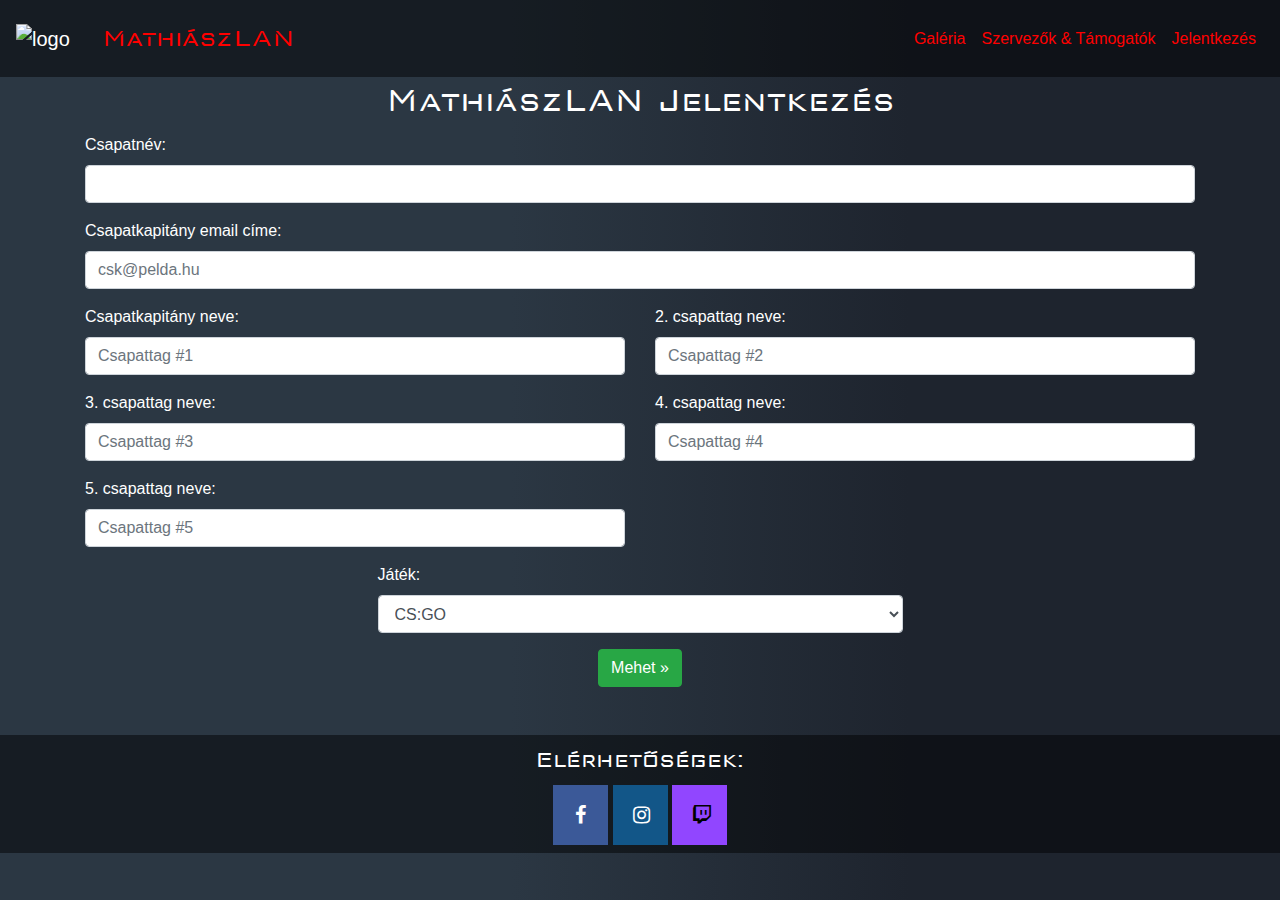
==== regisztracio/index.html @ 5a891382 "reg bugfix 2" ====
<!DOCTYPE html>
<html lang="hu">

<head>
    <meta charset="UTF-8">
    <meta http-equiv="X-UA-Compatible" content="IE=edge">
    <meta name="viewport" content="width=device-width, initial-scale=1.0">
    <link rel="stylesheet" href="https://cdnjs.cloudflare.com/ajax/libs/font-awesome/4.7.0/css/font-awesome.min.css">
    <script src="../bootstrap/js/jquery-3.2.1.slim.min.js"></script>
    <script src="../bootstrap/js/popper.min.js"></script>
    <script src="../bootstrap/js/bootstrap.min.js"></script>
    <link rel="stylesheet" href="../bootstrap/css/bootstrap.min.css">
    <link rel="stylesheet" href="../style.css">
    <link rel="stylesheet" href="../sliders/foslider.css">
    <title>MathiászLAN</title>
    <link rel="shortcut icon" type="image/jpg" href="images/keszlogo.png" />
    <script src="js.js"></script>

</head>

<body>
    <header>
        <nav class="navbar navbar-expand-md navbar-dark">

            <a class="navbar-brand" href="../index.html">
                <img src="../images/keszlogo.png" alt="logo" style="width:65px;">
            </a>
            <a class="nav-link mlcim" href="../index.html" id="navbarfelirat">

                MathiászLAN

            </a>

            <button class="navbar-toggler float-xs-right" type="button" data-toggle="collapse"
                data-target="#navbarSupportedContent" aria-controls="navbarSupportedContent" aria-expanded="false"
                aria-label="Toggle navigation">
                <span class="navbar-toggler-icon"></span>
            </button>

            <div class="collapse navbar-collapse" id="navbarSupportedContent">
                <ul class="navbar-nav ml-auto">
                    <li class="nav-item">
                        <a class="nav-link" href="../gallery.html">Galéria</a>
                    </li>
                    <li class="nav-item">
                        <a class="nav-link" href="../szervezok.html">Szervezők & Támogatók</a>
                    </li>
                    <li class="nav-item">
                        <a class="nav-link" href="../regisztracio/index.html">Jelentkezés</a>
                    </li>
                </ul>
            </div>

        </nav>
    </header>
    <main>
        <div class="container">
            <h1 class="text-center">MathiászLAN Jelentkezés</h1>
            <form action="register.php" method="POST">
                <div class="row">
                    <div class="form-group col-sm-12 col-md-12 col-xl-12">
                        <label>Csapatnév:</label>
                        <input name="csapatNev" type="text" class="form-control" placeholder="" required />
                    </div>
                </div>

                <div class="row">
                    <div class="form-group col-sm-12 col-md-12 col-xl-12">
                        <label for="exampleInputEmail1">Csapatkapitány email címe:</label>
                        <input name="cskEmail" type="email" class="form-control" placeholder="csk@pelda.hu" required />
                    </div>
                </div>

                <div class="row">
                    <div class="form-group col-sm-12 col-md-6 col-xl-6">
                        <label>Csapatkapitány neve:</label>
                        <input name="cskNev" class="form-control" type="text" placeholder="Csapattag #1" required />
                    </div>
                    <div class="form-group col-sm-12 col-md-6 col-xl-6">
                        <label>2. csapattag neve:</label>
                        <input name="csapattag2" class="form-control" type="text" placeholder="Csapattag #2" required />
                    </div>
                    <div name="tbap" class="form-group col-sm-12 col-md-6 col-xl-6">
                        <label>3. csapattag neve:</label>
                        <input name="csapattag3" class="form-control" type="text" placeholder="Csapattag #3" required />
                    </div>
                    <div name="tbap" class="form-group col-sm-12 col-md-6 col-xl-6">
                        <label>4. csapattag neve:</label>
                        <input name="csapattag4" class="form-control" type="text" placeholder="Csapattag #4" required />
                    </div>
                    <div name="tbap" class="form-group col-sm-12 col-md-6 col-xl-6">
                        <label>5. csapattag neve:</label>
                        <input name="csapattag5" class="form-control" type="text" placeholder="Csapattag #5" required />
                    </div>
                </div>
                <div class="row aas">
                    <div class="col-12">
                        <div class="form-group">
                            <label>Játék:</label>
                            <select name="jatek" class="form-control" id="jatek" required onchange="changed()">
                                <option value="csgo">CS:GO</option>
                                <option value="lol">LOL</option>
                                <option value="fifa">FIFA</option>
                            </select>
                        </div>
                    </div>
                </div>

                <div class="text-center">
                    <input type="submit" class="btn btn-success" value="Mehet »">
                </div>

            </form>
        </div>
    </main>
    <footer class="bg-footer mt-5">
        <div class="container">
            <div class="row">
                <div class="col-12">
                    <div class="p-2 text-center">
                        <h3>Elérhetőségek:</h3>
                        <a href="https://www.facebook.com/mathiaszlan" target="_blank" class="fa fa-facebook"></a>
                        <a href="https://www.instagram.com/mathiaszlan/" target="_blank" class="fa fa-instagram"></a>
                        <a href="https://www.twitch.tv/mathiaszlan2021" target="_blank"><i class="fa fa-twitch"></i></a>
                    </div>
                </div>
            </div>
        </div>
    </footer>
</body>

<script src="fixjs.js"></script>

</html>
---- style.css ----
.ki1 {

    text-align: center;


}

.ki2 {

    text-align: center;

}

@font-face {
    font-family: 'neo-latina';
    src: url(font/neo-latina.ttf);
}

body {

    background: rgb(43, 55, 67);
    background: linear-gradient(90deg, rgba(43, 55, 67, 1) 40%, rgba(30, 36, 46, 1) 71%);
    color: white;

}

.navbar,
.bg-footer {
    background-color: rgba(0, 0, 0, 0.48);
}

h3,
h1 {
    font-family: 'neo-latina';
}

img {
    width: 100%;
}

.nav-link {
    color: /*#9D00FF*/ #ff0000 !important;
}

.fa {
    padding: 20px;
    font-size: 20px;
    width: 55px;
    text-align: center;
    text-decoration: none;

}

.fa:hover {
    opacity: 0.7;
}

.fa-facebook {
    background: #3B5998;
    color: white;
}

.fa-instagram {
    background: #125688;
    color: white;
}

.fa-youtube {
    background: #bb0000;
    color: white;
}

.fa-twitch {
    background-color: #9146ff;
    color: black;
}

a:hover {
    color: inherit !important;
    text-decoration: none !important;
}

.mlcim {

    font-family: 'neo-latina';
    font-size: 30px;


}

.darkerr {

    background-color: rgba(0, 0, 0, 0.5);

}

#myVideo {
    right: 0;
    bottom: 0;
    min-width: 100%;
    min-height: 100%;
    z-index: -1;
}

video {

    width: 100%;
    height: auto;

}

.aas {


    width: 100%;
    margin-left: 0;
    margin-right: 0;
}
#navbarfelirat{
    width: 30%;
    margin-left: 0;
    text-align: center;
}
.exh3 {

    font-family: 'Courier New', Courier, monospace;

}

@media screen and (max-width: 768px) {

    .nav-link {

        margin-left: 100px;
        text-align: right;

    }
}


@media screen and (min-width: 900px) {
    footer {
        left: 0;
        bottom: 0;
        width: 100%;
    }

}

@media screen and (min-width: 768px) {

    .aas {

        width: 50%;
        margin-left: auto;
        margin-right: auto;

    }

}

blockquote {

    font-family: neo-latina;
    src: url(font/neo-latina.ttf);
    text-align: center;
    font-size: 30px;
    font-weight: bolder;
    margin-bottom: 0%;
}
figcaption {

    margin-top: 0%;

}

.focimkee {

    font-family: neo-latina;
    src: url(font/neo-latina.ttf);
    font-size: 60px;
    font-weight: bolder;

}
.hiddentext{
    display: none;
}

#navbarfelirat {

    text-align: left;

}

@media screen and (max-width: 460px) {
    #navbarfelirat{
        display: none;
    }
}
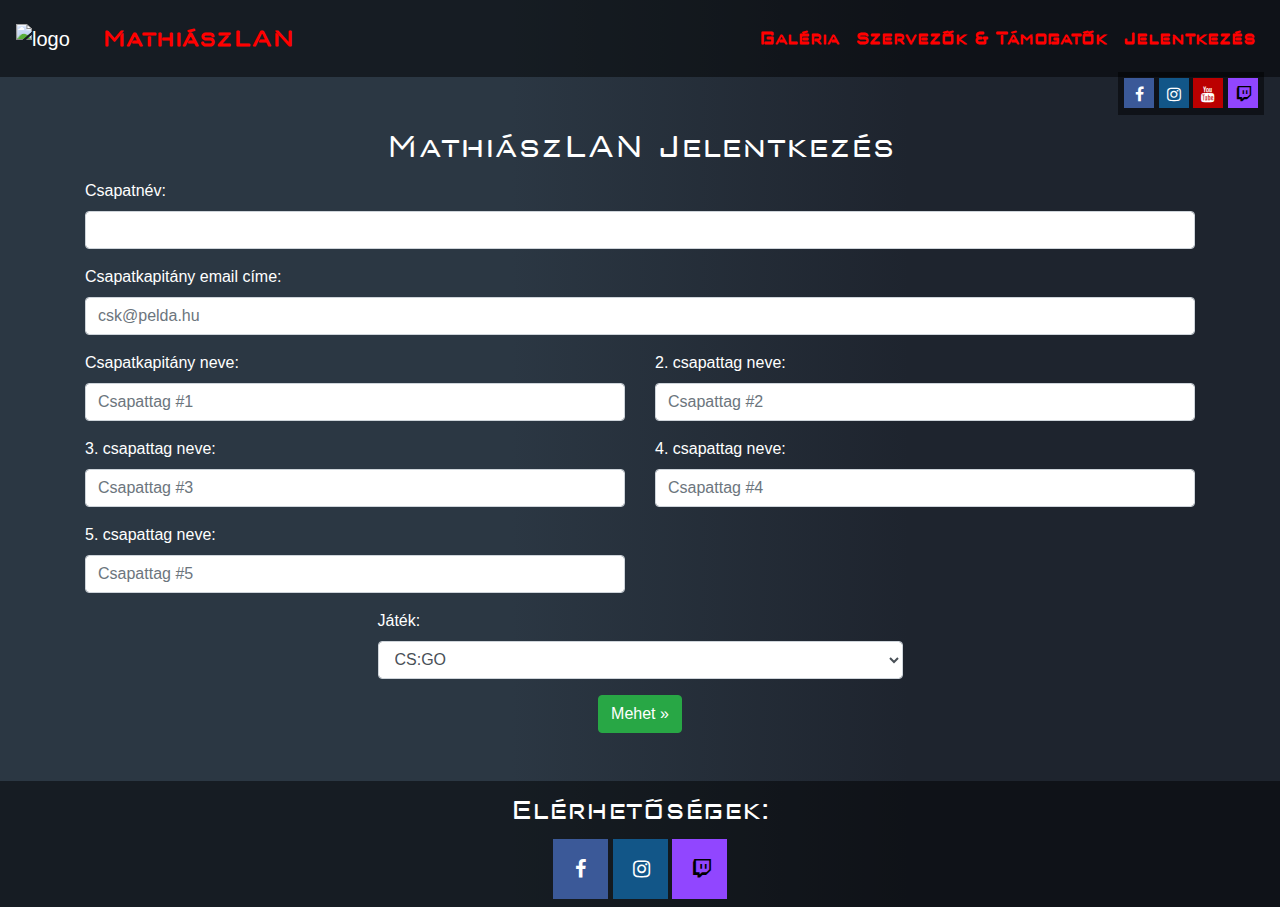
==== commit 272c847a: "aaaassdsaasdasda" ====
--- a/regisztracio/index.html
+++ b/regisztracio/index.html
@@ -20,12 +20,13 @@
 
 <body>
     <header>
+
         <nav class="navbar navbar-expand-md navbar-dark">
 
             <a class="navbar-brand" href="../index.html">
                 <img src="../images/keszlogo.png" alt="logo" style="width:65px;">
             </a>
-            <a class="nav-link mlcim" href="../index.html" id="navbarfelirat">
+            <a class="nav-link mlcim bbb" href="../index.html" id="navbarfelirat">
 
                 MathiászLAN
 
@@ -40,15 +41,32 @@
             <div class="collapse navbar-collapse" id="navbarSupportedContent">
                 <ul class="navbar-nav ml-auto">
                     <li class="nav-item">
-                        <a class="nav-link" href="../gallery.html">Galéria</a>
+                        <a class="nav-link aaa" href="../gallery.html">Galéria</a>
                     </li>
                     <li class="nav-item">
-                        <a class="nav-link" href="../szervezok.html">Szervezők & Támogatók</a>
+                        <a class="nav-link aaa" href="../szervezok.html">Szervezők & Támogatók</a>
                     </li>
                     <li class="nav-item">
-                        <a class="nav-link" href="../regisztracio/index.html">Jelentkezés</a>
+                        <a class="nav-link aaa" href="#">Jelentkezés</a>
                     </li>
                 </ul>
+            </div>
+
+        </nav>
+    </header>
+
+    <header>
+
+        <nav class="navbar navbar-expand-md navbar-andras ddd fff2">
+
+            <div class="text-center ml-auto fff">
+                <div class="fff2">
+                    <a href="https://www.facebook.com/mathiaszlan" target="_blank" class="sss fa fa-facebook"></a>
+                    <a href="https://www.instagram.com/mathiaszlan/" target="_blank" class="sss fa fa-instagram"></a>
+                    <a href="https://www.youtube.com/channel/UCFsJjqBWaN5LNpI144Jui7w" target="_blank" class="sss fa fa-youtube"></a>
+                    <a href="https://www.twitch.tv/mathiaszlan2021" target="_blank"><i class="sss fa fa-twitch"></i></a>
+                </div>
+
             </div>
 
         </nav>
@@ -113,7 +131,7 @@
             </form>
         </div>
     </main>
-    <footer class="bg-footer mt-5">
+    <footer class="bg-footer mt-5 fixfot">
         <div class="container">
             <div class="row">
                 <div class="col-12">
--- a/style.css
+++ b/style.css
@@ -11,24 +11,76 @@
 
 }
 
-@font-face {
-    font-family: 'neo-latina';
-    src: url(font/neo-latina.ttf);
-}
+.fff {
+
+    padding: 0.5%;
+    background-color: rgba(0, 0, 0, 0.48);
+
+}
+.fff2 {
+
+    margin-right: 0%;
+}
+
+.cimcim {
+
+    font-weight: bolder;
+    font-size: 10px;
+    font-style: italic;
+
+}
+
+@media screen and (min-width: 300px) {
+    .cimcim {
+
+        font-size: 20px;
+        margin-bottom: -4%;
+
+    }
+}
+@media screen and (min-width: 550px) {
+    .cimcim {
+
+        font-size: 30px;
+        margin-bottom: -2%;
+
+    }
+}
+@media screen and (min-width: 900px) {
+    .cimcim {
+
+        font-size: 50px;
+        margin-bottom: -0.5%;
+
+    }
+}
+
+
 
 body {
-
+    font-family: 'Lucida Sans', 'Lucida Sans Regular', 'Lucida Grande', 'Lucida Sans Unicode', Geneva, Verdana, sans-serif;
     background: rgb(43, 55, 67);
     background: linear-gradient(90deg, rgba(43, 55, 67, 1) 40%, rgba(30, 36, 46, 1) 71%);
     color: white;
 
 }
+@font-face {
+    font-family: 'neo-latina';
+    src: url(font/neo-latina.ttf);
+}
+    
 
 .navbar,
 .bg-footer {
     background-color: rgba(0, 0, 0, 0.48);
 }
 
+.navbar-andras {
+
+    background: none;
+
+}
+
 h3,
 h1 {
     font-family: 'neo-latina';
@@ -39,7 +91,10 @@
 }
 
 .nav-link {
-    color: /*#9D00FF*/ #ff0000 !important;
+    color: /*#9D00FF*/ hsl(0, 100%, 50%) !important;
+    font-family: neo-latina;
+    src: url(font/neo-latina.ttf);
+    font-weight: bolder;
 }
 
 .fa {
@@ -50,7 +105,11 @@
     text-decoration: none;
 
 }
-
+h3 {
+
+    font-size: 35px;
+
+}
 .fa:hover {
     opacity: 0.7;
 }
@@ -120,6 +179,7 @@
     width: 30%;
     margin-left: 0;
     text-align: center;
+    font-weight: bolder;
 }
 .exh3 {
 
@@ -127,16 +187,21 @@
 
 }
 
+
+.aaa {
+
+    font-size: 17px;
+
+}
+
 @media screen and (max-width: 768px) {
 
     .nav-link {
 
-        margin-left: 100px;
-        text-align: right;
-
-    }
-}
-
+        text-align: right;        
+
+    }
+}
 
 @media screen and (min-width: 900px) {
     footer {
@@ -145,6 +210,13 @@
         width: 100%;
     }
 
+    .aaa {
+
+        font-size: 22px !important;
+
+    }
+
+
 }
 
 @media screen and (min-width: 768px) {
@@ -198,4 +270,68 @@
     }
 }
 
-
+.timecske {
+
+    text-align: center;
+    font-size: 40px;
+
+}
+.timecskep {
+
+    text-align: center;
+    font-size: 20px;
+    font-family: neo-latina;
+    src: url(font/neo-latina.ttf);
+
+}
+.timecsked {
+
+    padding: 6%;
+
+}
+.sss {
+    padding: 8px;
+    font-size: 16px;
+    width: 30px;
+    height: 30px;
+    text-align: center;
+    text-decoration: none;
+}
+.ddd {
+    margin-top: -1%;
+}
+@media screen and (min-width: 600px) {
+
+    .timecskep {
+
+        font-size: 35px;
+
+    }
+
+
+}
+
+
+@media screen and (min-width: 900px) {
+
+    .timecskep {
+
+        font-size: 50px;
+
+    }
+
+
+}
+
+.zzz {
+    background-color: rgba(0, 0, 0, 0.2);
+    width: 100%;
+}
+hr {
+    border: none;
+    height: 2px;
+    /* Set the hr color */
+    color: black;
+    background-color: black;
+    width: 100%;
+}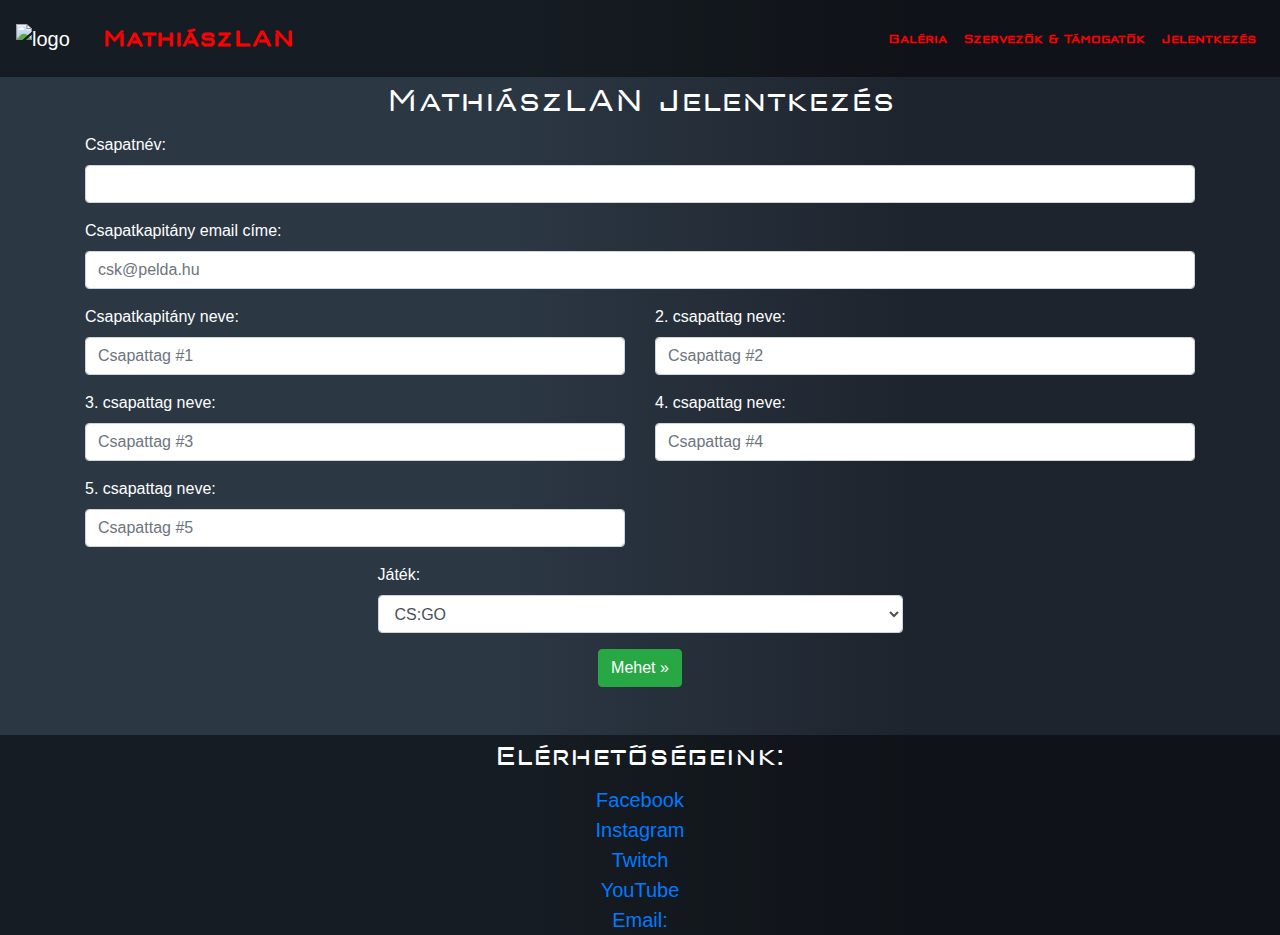
==== commit e7321234: "footer" ====
--- a/regisztracio/index.html
+++ b/regisztracio/index.html
@@ -20,13 +20,12 @@
 
 <body>
     <header>
-
         <nav class="navbar navbar-expand-md navbar-dark">
 
             <a class="navbar-brand" href="../index.html">
                 <img src="../images/keszlogo.png" alt="logo" style="width:65px;">
             </a>
-            <a class="nav-link mlcim bbb" href="../index.html" id="navbarfelirat">
+            <a class="nav-link mlcim" href="../index.html" id="navbarfelirat">
 
                 MathiászLAN
 
@@ -41,32 +40,15 @@
             <div class="collapse navbar-collapse" id="navbarSupportedContent">
                 <ul class="navbar-nav ml-auto">
                     <li class="nav-item">
-                        <a class="nav-link aaa" href="../gallery.html">Galéria</a>
+                        <a class="nav-link" href="../gallery.html">Galéria</a>
                     </li>
                     <li class="nav-item">
-                        <a class="nav-link aaa" href="../szervezok.html">Szervezők & Támogatók</a>
+                        <a class="nav-link" href="../szervezok.html">Szervezők & Támogatók</a>
                     </li>
                     <li class="nav-item">
-                        <a class="nav-link aaa" href="#">Jelentkezés</a>
+                        <a class="nav-link" href="../regisztracio/index.html">Jelentkezés</a>
                     </li>
                 </ul>
-            </div>
-
-        </nav>
-    </header>
-
-    <header>
-
-        <nav class="navbar navbar-expand-md navbar-andras ddd fff2">
-
-            <div class="text-center ml-auto fff">
-                <div class="fff2">
-                    <a href="https://www.facebook.com/mathiaszlan" target="_blank" class="sss fa fa-facebook"></a>
-                    <a href="https://www.instagram.com/mathiaszlan/" target="_blank" class="sss fa fa-instagram"></a>
-                    <a href="https://www.youtube.com/channel/UCFsJjqBWaN5LNpI144Jui7w" target="_blank" class="sss fa fa-youtube"></a>
-                    <a href="https://www.twitch.tv/mathiaszlan2021" target="_blank"><i class="sss fa fa-twitch"></i></a>
-                </div>
-
             </div>
 
         </nav>
@@ -131,19 +113,32 @@
             </form>
         </div>
     </main>
-    <footer class="bg-footer mt-5 fixfot">
-        <div class="container">
+    <footer class="bg-footer mt-5">
+        <div class="container-fluid">
             <div class="row">
                 <div class="col-12">
-                    <div class="p-2 text-center">
-                        <h3>Elérhetőségek:</h3>
-                        <a href="https://www.facebook.com/mathiaszlan" target="_blank" class="fa fa-facebook"></a>
-                        <a href="https://www.instagram.com/mathiaszlan/" target="_blank" class="fa fa-instagram"></a>
-                        <a href="https://www.twitch.tv/mathiaszlan2021" target="_blank"><i class="fa fa-twitch"></i></a>
+                    <h3 class="text-center">Elérhetőségeink:</h3>
+                    <div class="text-center auau">
+                        <a href="https://www.facebook.com/mathiaszlan" target="_blank">
+                            Facebook
+                        </a> <br>
+                        <a href="https://www.instagram.com/mathiaszlan/" target="_blank">
+                            Instagram
+                        </a> <br>
+                        <a href="https://www.twitch.tv/mathiaszlan2021" target="_blank">
+                            Twitch
+                        </a> <br>
+                        <a href="https://www.youtube.com/channel/UCFsJjqBWaN5LNpI144Jui7w" target="_blank">
+                            YouTube
+                        </a> <br>
+                        <a href="mailto:">
+                            Email: 
+                        </a>
                     </div>
                 </div>
             </div>
         </div>
+
     </footer>
 </body>
 
--- a/style.css
+++ b/style.css
@@ -322,16 +322,6 @@
 
 
 }
-
-.zzz {
-    background-color: rgba(0, 0, 0, 0.2);
-    width: 100%;
-}
-hr {
-    border: none;
-    height: 2px;
-    /* Set the hr color */
-    color: black;
-    background-color: black;
-    width: 100%;
+.auau{
+    font-size: 20px;
 }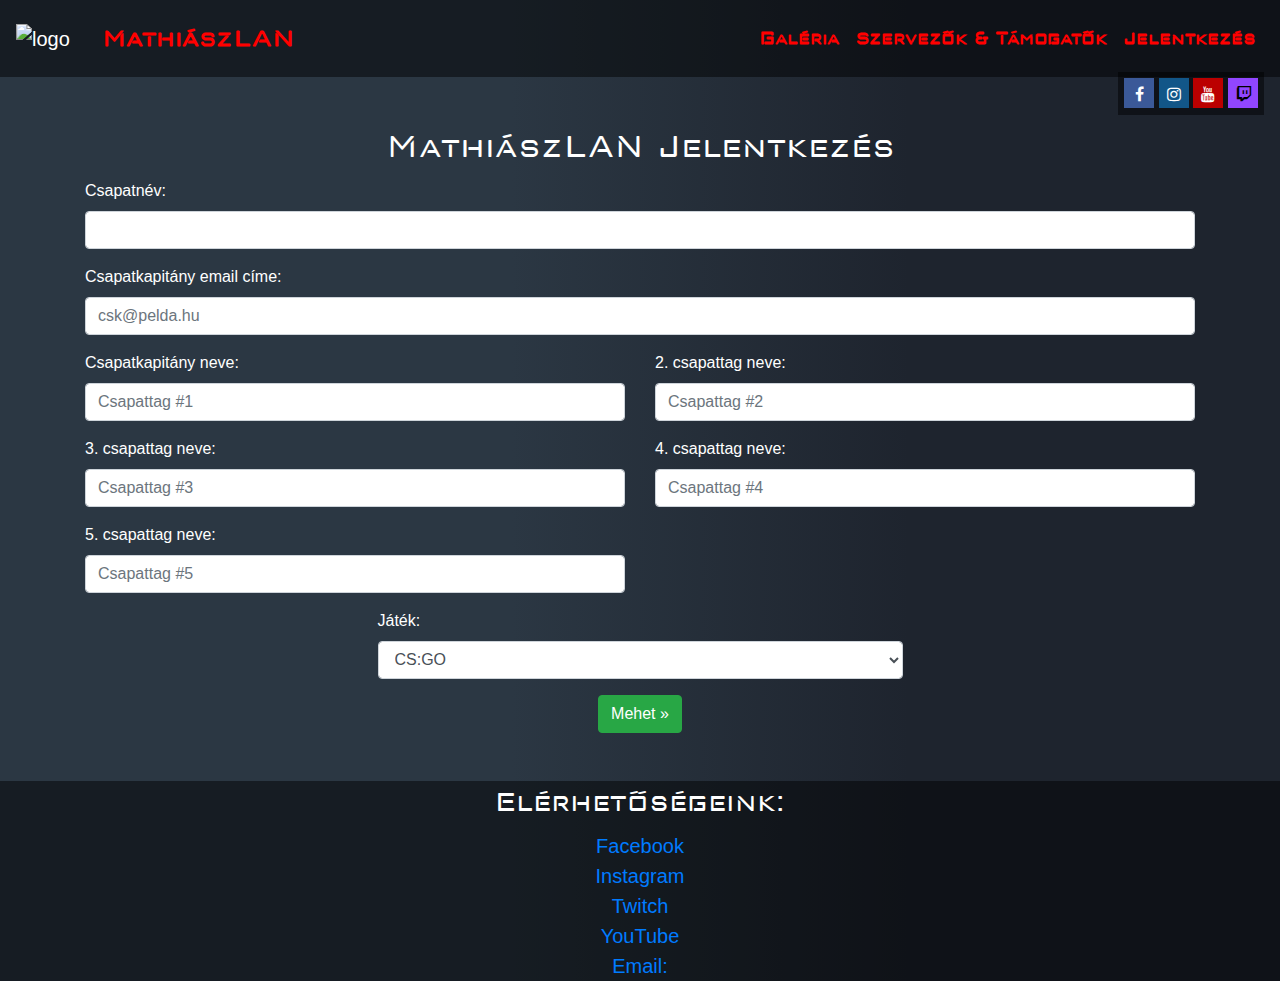
==== commit 306e988e: "Merge branch 'main' of https://github.com/BLTszendvics/mathiaszlan" ====
--- a/regisztracio/index.html
+++ b/regisztracio/index.html
@@ -20,12 +20,13 @@
 
 <body>
     <header>
+
         <nav class="navbar navbar-expand-md navbar-dark">
 
             <a class="navbar-brand" href="../index.html">
                 <img src="../images/keszlogo.png" alt="logo" style="width:65px;">
             </a>
-            <a class="nav-link mlcim" href="../index.html" id="navbarfelirat">
+            <a class="nav-link mlcim bbb" href="../index.html" id="navbarfelirat">
 
                 MathiászLAN
 
@@ -40,15 +41,32 @@
             <div class="collapse navbar-collapse" id="navbarSupportedContent">
                 <ul class="navbar-nav ml-auto">
                     <li class="nav-item">
-                        <a class="nav-link" href="../gallery.html">Galéria</a>
+                        <a class="nav-link aaa" href="../gallery.html">Galéria</a>
                     </li>
                     <li class="nav-item">
-                        <a class="nav-link" href="../szervezok.html">Szervezők & Támogatók</a>
+                        <a class="nav-link aaa" href="../szervezok.html">Szervezők & Támogatók</a>
                     </li>
                     <li class="nav-item">
-                        <a class="nav-link" href="../regisztracio/index.html">Jelentkezés</a>
+                        <a class="nav-link aaa" href="#">Jelentkezés</a>
                     </li>
                 </ul>
+            </div>
+
+        </nav>
+    </header>
+
+    <header>
+
+        <nav class="navbar navbar-expand-md navbar-andras ddd fff2">
+
+            <div class="text-center ml-auto fff">
+                <div class="fff2">
+                    <a href="https://www.facebook.com/mathiaszlan" target="_blank" class="sss fa fa-facebook"></a>
+                    <a href="https://www.instagram.com/mathiaszlan/" target="_blank" class="sss fa fa-instagram"></a>
+                    <a href="https://www.youtube.com/channel/UCFsJjqBWaN5LNpI144Jui7w" target="_blank" class="sss fa fa-youtube"></a>
+                    <a href="https://www.twitch.tv/mathiaszlan2021" target="_blank"><i class="sss fa fa-twitch"></i></a>
+                </div>
+
             </div>
 
         </nav>
@@ -113,6 +131,7 @@
             </form>
         </div>
     </main>
+
     <footer class="bg-footer mt-5">
         <div class="container-fluid">
             <div class="row">
--- a/style.css
+++ b/style.css
@@ -322,6 +322,21 @@
 
 
 }
+
 .auau{
     font-size: 20px;
+}
+
+.zzz {
+    background-color: rgba(0, 0, 0, 0.2);
+    width: 100%;
+}
+hr {
+    border: none;
+    height: 2px;
+    /* Set the hr color */
+    color: black;
+    background-color: black;
+    width: 100%;
+
 }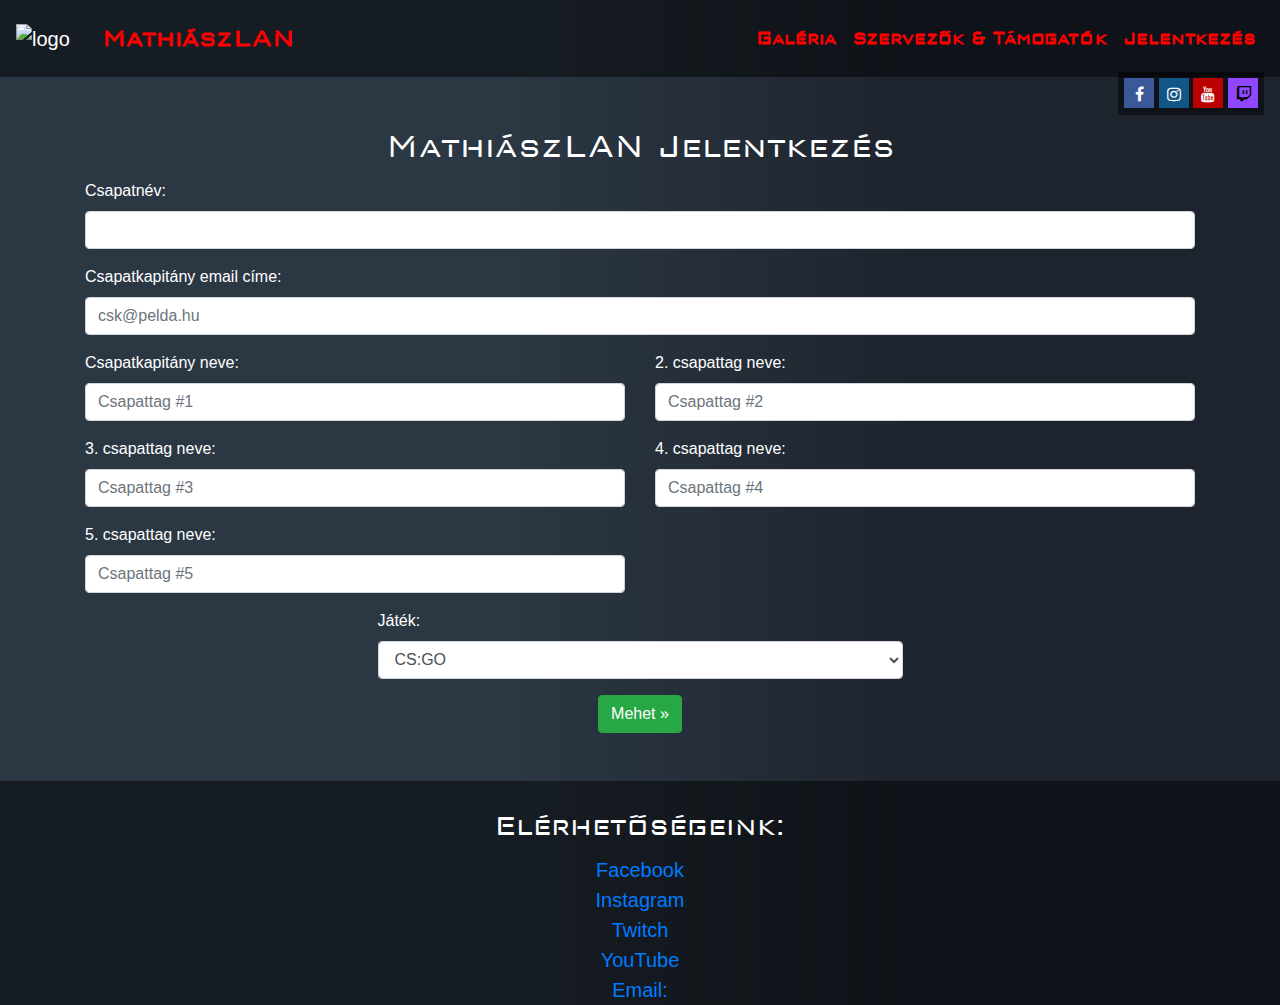
==== commit 8a4c5ddd: "sd232d" ====
--- a/regisztracio/index.html
+++ b/regisztracio/index.html
@@ -136,7 +136,7 @@
         <div class="container-fluid">
             <div class="row">
                 <div class="col-12">
-                    <h3 class="text-center">Elérhetőségeink:</h3>
+                    <h3 class="text-center mt-4">Elérhetőségeink:</h3>
                     <div class="text-center auau">
                         <a href="https://www.facebook.com/mathiaszlan" target="_blank">
                             Facebook
--- a/style.css
+++ b/style.css
@@ -339,4 +339,22 @@
     background-color: black;
     width: 100%;
 
+}
+
+.eelfle {
+
+    margin-top: 1%;
+
+}
+.eelfle2 {
+
+
+    margin-top: 1%;
+
+}
+table {
+
+    margin-left: auto;
+    margin-right: auto;
+
 }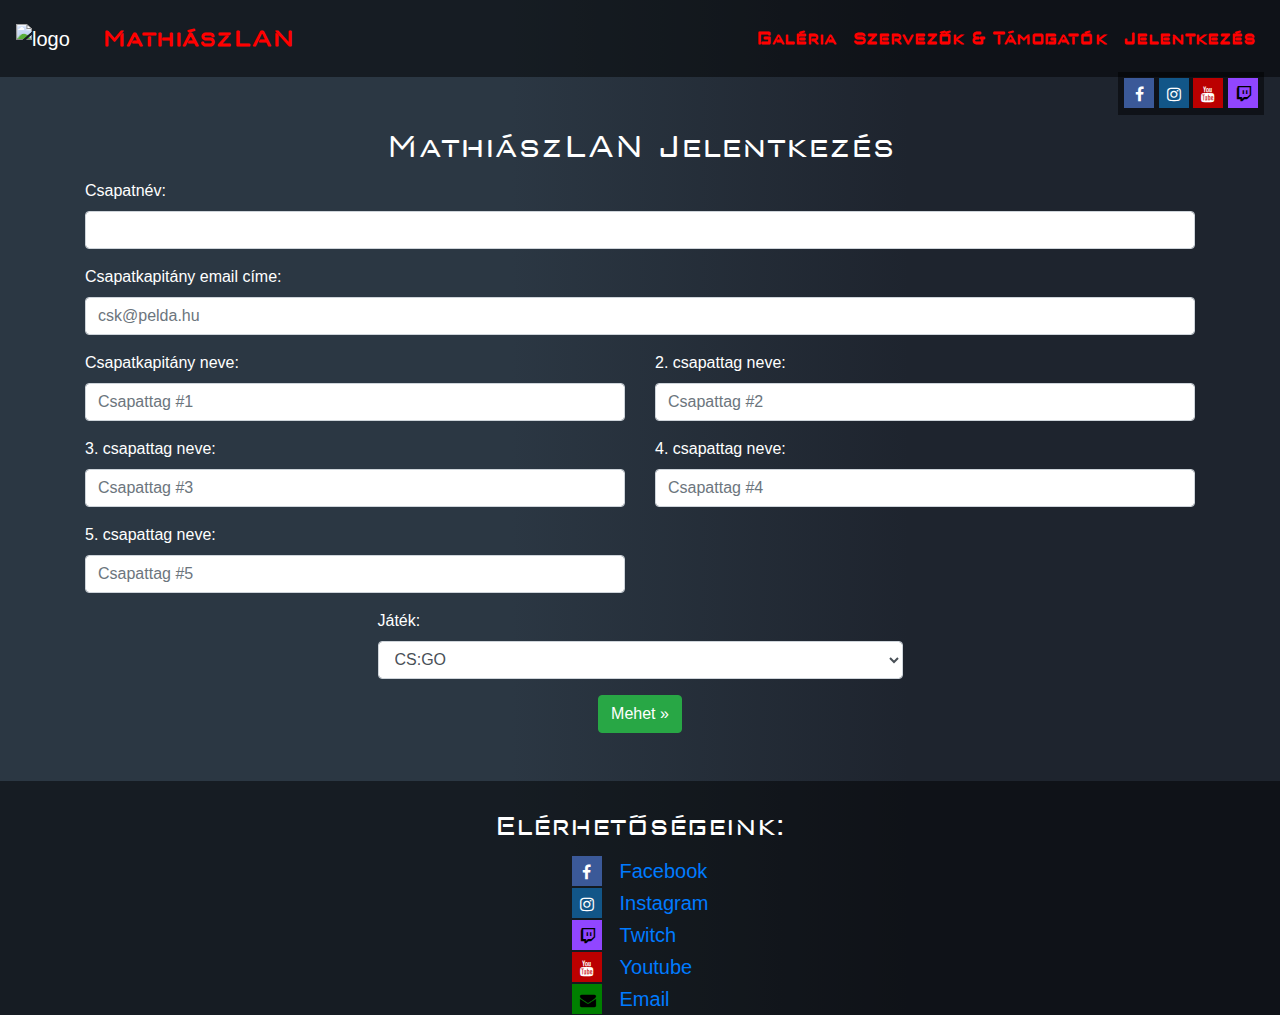
==== commit 9d91103b: "asd" ====
--- a/regisztracio/index.html
+++ b/regisztracio/index.html
@@ -138,21 +138,48 @@
                 <div class="col-12">
                     <h3 class="text-center mt-4">Elérhetőségeink:</h3>
                     <div class="text-center auau">
-                        <a href="https://www.facebook.com/mathiaszlan" target="_blank">
-                            Facebook
-                        </a> <br>
-                        <a href="https://www.instagram.com/mathiaszlan/" target="_blank">
-                            Instagram
-                        </a> <br>
-                        <a href="https://www.twitch.tv/mathiaszlan2021" target="_blank">
-                            Twitch
-                        </a> <br>
-                        <a href="https://www.youtube.com/channel/UCFsJjqBWaN5LNpI144Jui7w" target="_blank">
-                            YouTube
-                        </a> <br>
-                        <a href="mailto:">
-                            Email: 
-                        </a>
+                        <table class="">
+                            <tr>
+                                <td class="text-right">
+                                    <a href="https://www.facebook.com/mathiaszlan" target="_blank" class="sss fa fa-facebook"></a>
+                                </td>
+                                <td class="text-left">
+                                    <a href="https://www.facebook.com/mathiaszlan" target="_blank" class="ml-3">Facebook</a>
+                                </td>
+                            </tr>
+                            <tr>
+                                <td class="text-right">
+                                    <a href="https://www.instagram.com/mathiaszlan/" target="_blank" class="sss fa fa-instagram"></a>
+                                </td>
+                                <td class="text-left">
+                                    <a href="https://www.instagram.com/mathiaszlan/" target="_blank" class="ml-3">Instagram</a>
+                                </td>
+                            </tr>
+                            <tr>
+                                <td class="text-right">
+                                    <a href="https://www.twitch.tv/mathiaszlan2021" target="_blank" class="sss fa fa-twitch"></a>
+                                </td>
+                                <td class="text-left">
+                                    <a href="https://www.twitch.tv/mathiaszlan2021" target="_blank" class="ml-3">Twitch</a>
+                                </td>
+                            </tr>
+                            <tr>
+                                <td class="text-right">
+                                    <a href="https://www.youtube.com/channel/UCFsJjqBWaN5LNpI144Jui7w" target="_blank" class="sss fa fa-youtube"></a>
+                                </td>
+                                <td class="text-left">
+                                    <a href="https://www.youtube.com/channel/UCFsJjqBWaN5LNpI144Jui7w" target="_blank" class="ml-3">Youtube</a>
+                                </td>
+                            </tr>
+                            <tr>
+                                <td class="text-right">
+                                    <a href="mailto:mathiaszlan@liveedu.mathiasz.hu" target="_blank" class="sss fa fa-envelope"></a>
+                                </td>
+                                <td class="text-left">
+                                    <a href="mailto:mathiaszlan@liveedu.mathiasz.hu" target="_blank" class="ml-3">Email</a>
+                                </td>
+                            </tr>
+                        </table>
                     </div>
                 </div>
             </div>
--- a/style.css
+++ b/style.css
@@ -131,6 +131,10 @@
 
 .fa-twitch {
     background-color: #9146ff;
+    color: black;
+}
+.fa-envelope{
+    background-color: green;
     color: black;
 }
 
@@ -356,5 +360,4 @@
 
     margin-left: auto;
     margin-right: auto;
-
 }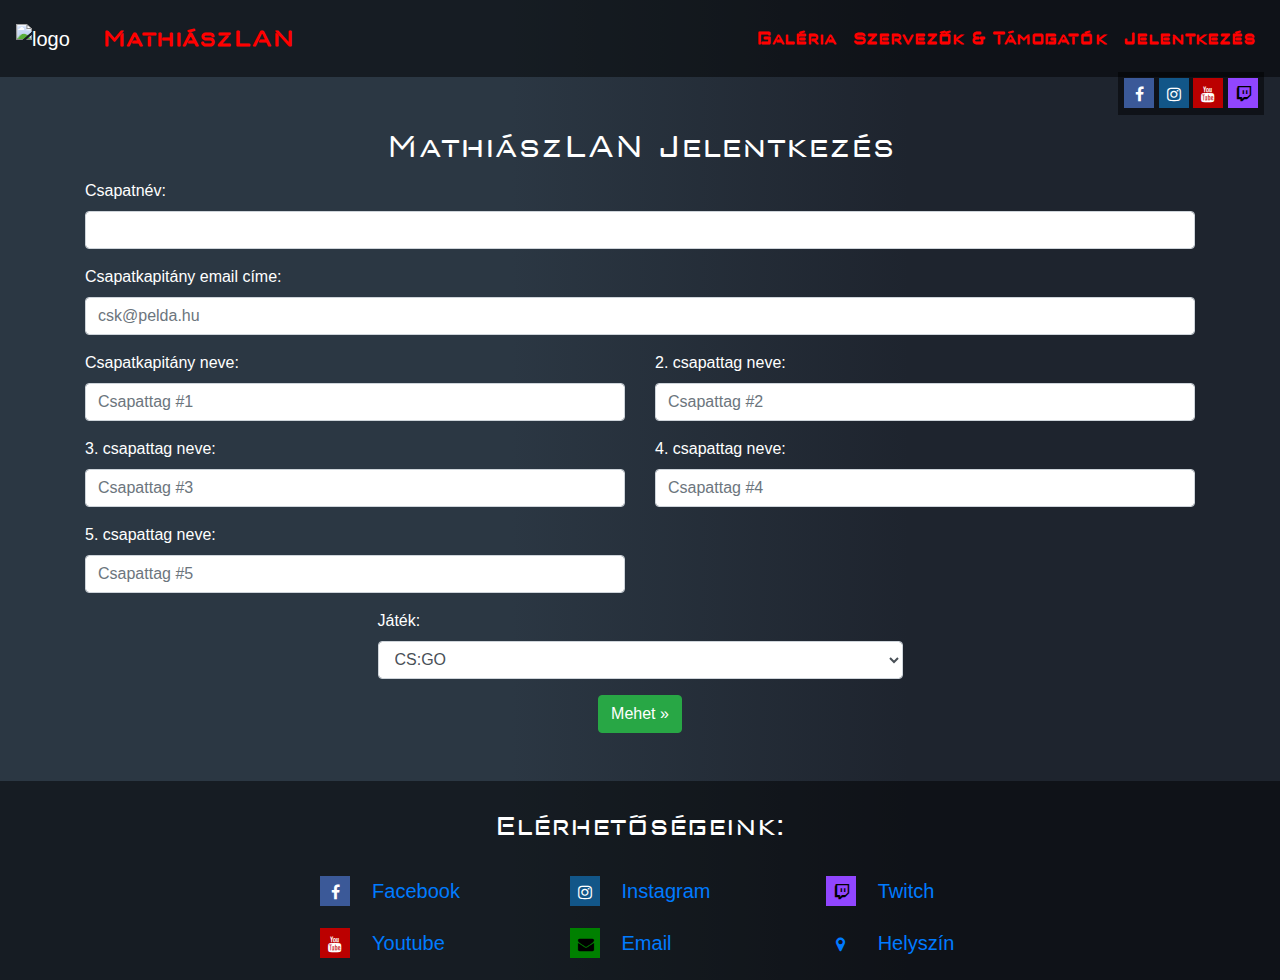
==== commit 2fc62416: "Delete mathiasz.mp4" ====
--- a/regisztracio/index.html
+++ b/regisztracio/index.html
@@ -138,48 +138,95 @@
                 <div class="col-12">
                     <h3 class="text-center mt-4">Elérhetőségeink:</h3>
                     <div class="text-center auau">
-                        <table class="">
-                            <tr>
-                                <td class="text-right">
-                                    <a href="https://www.facebook.com/mathiaszlan" target="_blank" class="sss fa fa-facebook"></a>
-                                </td>
-                                <td class="text-left">
-                                    <a href="https://www.facebook.com/mathiaszlan" target="_blank" class="ml-3">Facebook</a>
-                                </td>
-                            </tr>
-                            <tr>
-                                <td class="text-right">
-                                    <a href="https://www.instagram.com/mathiaszlan/" target="_blank" class="sss fa fa-instagram"></a>
-                                </td>
-                                <td class="text-left">
-                                    <a href="https://www.instagram.com/mathiaszlan/" target="_blank" class="ml-3">Instagram</a>
-                                </td>
-                            </tr>
-                            <tr>
-                                <td class="text-right">
-                                    <a href="https://www.twitch.tv/mathiaszlan2021" target="_blank" class="sss fa fa-twitch"></a>
-                                </td>
-                                <td class="text-left">
-                                    <a href="https://www.twitch.tv/mathiaszlan2021" target="_blank" class="ml-3">Twitch</a>
-                                </td>
-                            </tr>
-                            <tr>
-                                <td class="text-right">
-                                    <a href="https://www.youtube.com/channel/UCFsJjqBWaN5LNpI144Jui7w" target="_blank" class="sss fa fa-youtube"></a>
-                                </td>
-                                <td class="text-left">
-                                    <a href="https://www.youtube.com/channel/UCFsJjqBWaN5LNpI144Jui7w" target="_blank" class="ml-3">Youtube</a>
-                                </td>
-                            </tr>
-                            <tr>
-                                <td class="text-right">
-                                    <a href="mailto:mathiaszlan@liveedu.mathiasz.hu" target="_blank" class="sss fa fa-envelope"></a>
-                                </td>
-                                <td class="text-left">
-                                    <a href="mailto:mathiaszlan@liveedu.mathiasz.hu" target="_blank" class="ml-3">Email</a>
-                                </td>
-                            </tr>
-                        </table>
+                        <div class="row askfn">
+                            <div class="col-12 col-sm-4">
+                                <table>
+                                    <tr>
+                                        <td class="tect-right">
+                                            <a href="https://www.facebook.com/mathiaszlan" target="_blank"
+                                            class="sss fa fa-facebook"></a>
+                                        </td>
+                                        <td class="text-left">
+                                            <a href="https://www.facebook.com/mathiaszlan" target="_blank"
+                                            class="">Facebook</a>
+                                        </td>
+                                    </tr>
+                                    <tr>
+                                        <td class="tect-right">
+                                            <a href="https://www.youtube.com/channel/UCFsJjqBWaN5LNpI144Jui7w"
+                                            target="_blank" class="sss fa fa-youtube"></a>
+                                        </td>
+                                        <td class="text-left">
+                                            <a href="https://www.youtube.com/channel/UCFsJjqBWaN5LNpI144Jui7w"
+                                            target="_blank" class="">Youtube</a>
+                                        </td>
+                                    </tr>
+                                </table>
+                            </div>
+                            <div class="col-12 col-sm-4">
+                                <table>
+                                    <tr>
+                                        <td class="tect-right">
+                                            <a href="https://www.instagram.com/mathiaszlan/" target="_blank"
+                                            class="sss fa fa-instagram"></a>
+                                        </td>
+                                        <td class="text-left">
+                                            <a href="https://www.instagram.com/mathiaszlan/" target="_blank"
+                                            class="">Instagram</a>
+                                        </td>
+                                    </tr>
+                                    <tr>
+                                        <td class="tect-right">
+                                            <a href="mailto:mathiaszlan@liveedu.mathiasz.hu" target="_blank"
+                                            class="sss fa fa-envelope"></a>
+                                        </td>
+                                        <td class="text-left">
+                                            <a href="mailto:mathiaszlan@liveedu.mathiasz.hu" target="_blank"
+                                            class="">Email</a>
+                                        </td>
+                                    </tr>
+                                </table>
+                            </div>
+                            <div class="col-12 col-sm-4">
+                                <table>
+                                    <tr>
+                                        <td class="tect-right">
+                                            <a href="https://www.twitch.tv/mathiaszlan2021" target="_blank"
+                                            class="sss fa fa-twitch"></a>
+                                        </td>
+                                        <td class="text-left">
+                                            <a href="https://www.twitch.tv/mathiaszlan2021" target="_blank"
+                                            class="">Twitch</a>
+                                        </td>
+                                    </tr>
+                                    <tr>
+                                        <td class="tect-right">
+                                            <a href="https://www.google.com/maps/place/Siófoki+SZC+Mathiász+János+Technikum+és+Gimnázium/@46.7751135,17.6559474,17z/data=!3m1!4b1!4m5!3m4!1s0x4769ac2f0afdfb43:0xdbd9010883d11f87!8m2!3d46.7751131!4d17.6581325"
+                                            target="_blank" class="sss fa fa-map-marker"></a>
+                                        </td>
+                                        <td class="text-left">
+                                            <a href="https://www.google.com/maps/place/Siófoki+SZC+Mathiász+János+Technikum+és+Gimnázium/@46.7751135,17.6559474,17z/data=!3m1!4b1!4m5!3m4!1s0x4769ac2f0afdfb43:0xdbd9010883d11f87!8m2!3d46.7751131!4d17.6581325"
+                                            target="_blank" class="">Helyszín</a>
+                                        </td>
+                                    </tr>
+                                </table>
+                            </div>
+                            <div class="col-12 col-sm-4">
+                                <table>
+
+                                </table>
+                            </div>
+                            <div class="col-12 col-sm-4">
+                                <table>
+ 
+                                </table>
+                            </div>
+                            <div class="col-12 col-sm-4">
+                                <table>
+
+                                </table>
+                            </div>
+                        </div>
                     </div>
                 </div>
             </div>
--- a/style.css
+++ b/style.css
@@ -136,6 +136,11 @@
 .fa-envelope{
     background-color: green;
     color: black;
+}
+.fa-map-maker{
+    background-color: black;
+    color: #bb0000;
+
 }
 
 a:hover {
@@ -312,6 +317,18 @@
 
     }
 
+
+}
+
+@media screen and (max-width: 800px) {
+
+    .gffff {
+
+        position: absolute;
+        bottom: 0;
+        width: 100%;
+
+    }
 
 }
 
@@ -360,4 +377,39 @@
 
     margin-left: auto;
     margin-right: auto;
+    border-collapse: separate;
+    border-spacing: 20px;
+    /*border-collapse: expression('separe')*/
+}
+
+.askfn {
+
+    margin-left: 0;
+    margin-right: 0;
+
+}
+
+
+@media screen and (min-width: 400px) {
+
+    .askfn {
+
+        margin-left: 7%;
+        margin-right: 7%;
+    
+    }
+
+
+}
+
+@media screen and (min-width: 900px) {
+
+    .askfn {
+
+        margin-left: 20%;
+        margin-right: 20%;
+    
+    }
+
+
 }